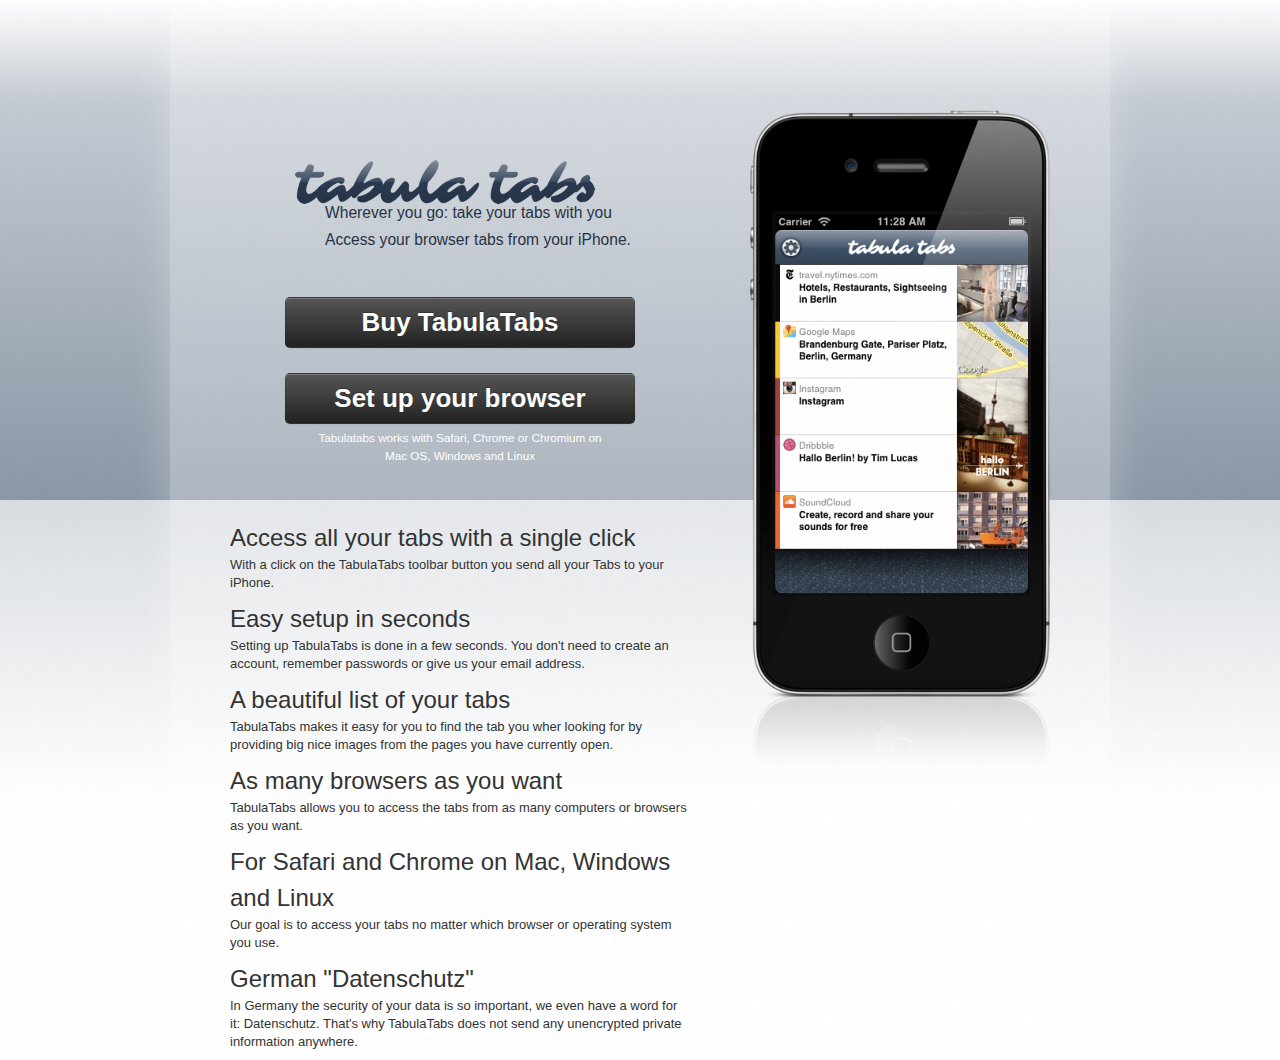
==== index.html @ 73206a88 "made the points more visible" ====
<!DOCTYPE html>
<html>
<head>
	<title>TabulaTabs</title>
	<meta charset="UTF-8">
	<link href="img/favicon.png" rel="shortcut icon">
  <link href="bootstrap/css/bootstrap.css" rel="stylesheet">
  <link href="css/main.css" rel="stylesheet">
  <script type="text/javascript" src="js/jquery-1.7.1.min.js"></script>
  <script type="text/javascript" src="js/main.js"></script>
</head>
<body>
<div class="container">
<div class="row">
  <div class="span7">
    <div class="head">
      <section class="title">
        <h1>TabulaTabs</h1>
        <p>Wherever you go: take your tabs with you</p>
        <p>Access your browser tabs from your iPhone.</p>
      </section>
      <ul class="unstyled download">
        <li><a href="#" class="btn btn-large appstore btn-inverse">Buy TabulaTabs</a></li>
        <li><a href="#" class="btn btn-large browser-extension disabled">Set up your browser</a></li>
        <li class="compatibility"><span>Tabulatabs works with Safari, Chrome or Chromium on Mac OS, Windows and Linux</span></li>
      </ul>
    </div>
    <div class="points">
      <h2>Access all your tabs with a single click</h2>
      <p>
        With a click on the TabulaTabs toolbar button you send all your Tabs to your iPhone.
      </p>
      <h2>Easy setup in seconds</h2>
      <p>
        Setting up TabulaTabs is done in a few seconds. You don't need to create an account, remember passwords or give us your email address.
      </p>
      <h2>A beautiful list of your tabs</h2>
      <p>
        TabulaTabs makes it easy for you to find the tab you wher looking for by providing big nice images from the pages you have currently open.
      </p>
      <h2>As many browsers as you want</h2>
      <p>
        TabulaTabs allows you to access the tabs from as many computers or browsers as you want.
      </p>
      <h2>For Safari and Chrome on Mac, Windows and Linux</h2>
      <p>
        Our goal is to access your tabs no matter which browser or operating system you use.
      </p>
      <h2>German "Datenschutz"</h2>
      <p>
        In Germany the security of your data is so important, we even have a word for it: Datenschutz. That's why TabulaTabs does not send any unencrypted private information anywhere. 
      </p>
    </div>
  </div>
  <img src="img/Screenshot.png" class="screenshot span4">
</div>

</body>
</html>
---- css/main.css ----
body {
	background-color: white;
	background: -webkit-linear-gradient(rgba(61,81,107,0.0) 0, rgba(61,81,107,0.3) 100px, rgba(61,81,107,0.6) 500px, rgba(61,81,107,0.2) 500px, rgba(61,81,107,0.0) 800px), url(../img/noise.png);
	background: -moz-linear-gradient(rgba(61,81,107,0.0) 0, rgba(61,81,107,0.3) 100px, rgba(61,81,107,0.6) 500px, rgba(61,81,107,0.2) 500px, rgba(61,81,107,0.0) 800px), url(../img/noise.png);
	min-height: 100%;
}

h2 {
  font-weight: normal;
}

.container {
  padding-top: 60px;
  background-color: rgba(255, 255, 255, 0.3);
  box-shadow: 0 0 40px rgba(255, 255, 255, 0.3);
}

.container .row {
  margin-left: 0;
}

.head, li.compatibility.important span {
  color: #263346;
}

.title {
  margin-top: 100px;
  margin-left: 105px;
  margin-bottom: 48px;
}

.title p {
  margin-left: 30px;
  font-size: 1.2em;
}

.title h1 {
  margin: 0;
	text-indent: -100000px;
	width: 300px;
	height: 44px;
	-webkit-mask-image: url(../img/typogramm.png);
	-moz-mask-image: url(../img/typogramm.png);
	mask-image: url(../img/typogramm.png);
	background: white;
	background-image: -moz-linear-gradient(#868c99 0, #3b4a62 50%, #2a3a51 50%, #263346 100%);
	background-image: -webkit-linear-gradient(#868c99 0, #3b4a62 50%, #2a3a51 50%, #263346 100%);
}

ul.download li {
  text-align: center;
}

ul.download .btn {
  font-weight: bold;
  width: 320px;
  font-size: 2.0em;
}

ul.download .btn:hover {
  box-shadow: 0px 0px 10px orange;
}

ul.download .btn.disabled:hover {
  box-shadow: none;
}

li.compatibility span {
  font-size: 0.9em;
  width: 290px;
  display: block;
  margin-left: auto;
  margin-right: auto;
  margin-top: 5px;
  color: white;
}

.appstore {
  margin-bottom: 25px;
}

img.screenshot {
	margin-top: 50px;
}

div.head {
  height: 360px;
}

div.points {
  margin: 0 40px;
}
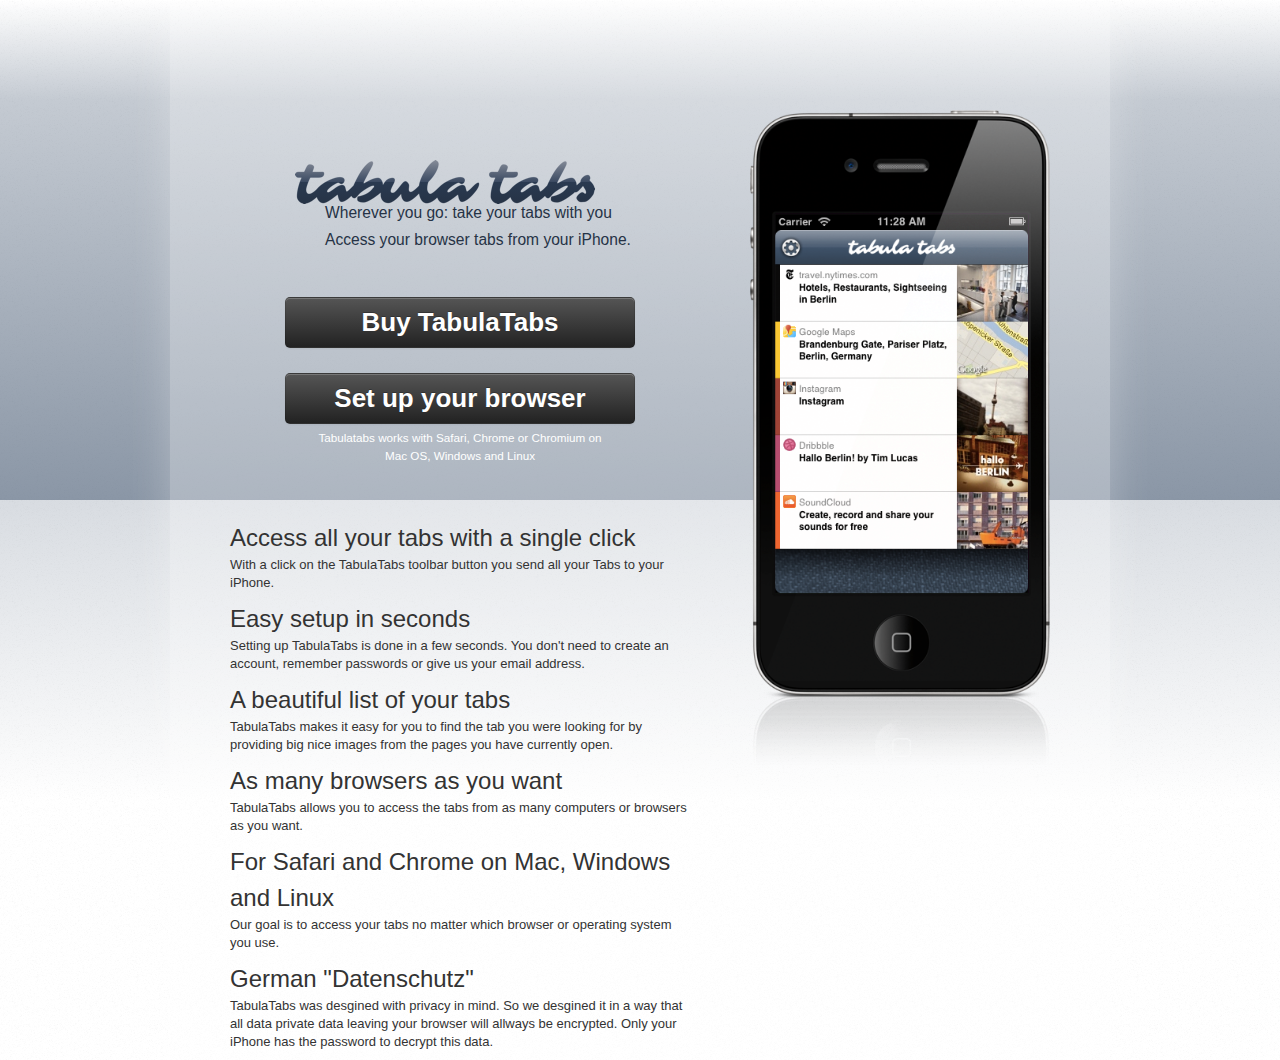
==== commit 8de5b689: "little bit better text" ====
--- a/index.html
+++ b/index.html
@@ -36,7 +36,7 @@
       </p>
       <h2>A beautiful list of your tabs</h2>
       <p>
-        TabulaTabs makes it easy for you to find the tab you wher looking for by providing big nice images from the pages you have currently open.
+        TabulaTabs makes it easy for you to find the tab you were looking for by providing big nice images from the pages you have currently open.
       </p>
       <h2>As many browsers as you want</h2>
       <p>
@@ -48,7 +48,7 @@
       </p>
       <h2>German "Datenschutz"</h2>
       <p>
-        In Germany the security of your data is so important, we even have a word for it: Datenschutz. That's why TabulaTabs does not send any unencrypted private information anywhere. 
+        TabulaTabs was desgined with privacy in mind. So we desgined it in a way that all data private data leaving your browser will allways be encrypted. Only your iPhone has the password to decrypt this data.
       </p>
     </div>
   </div>
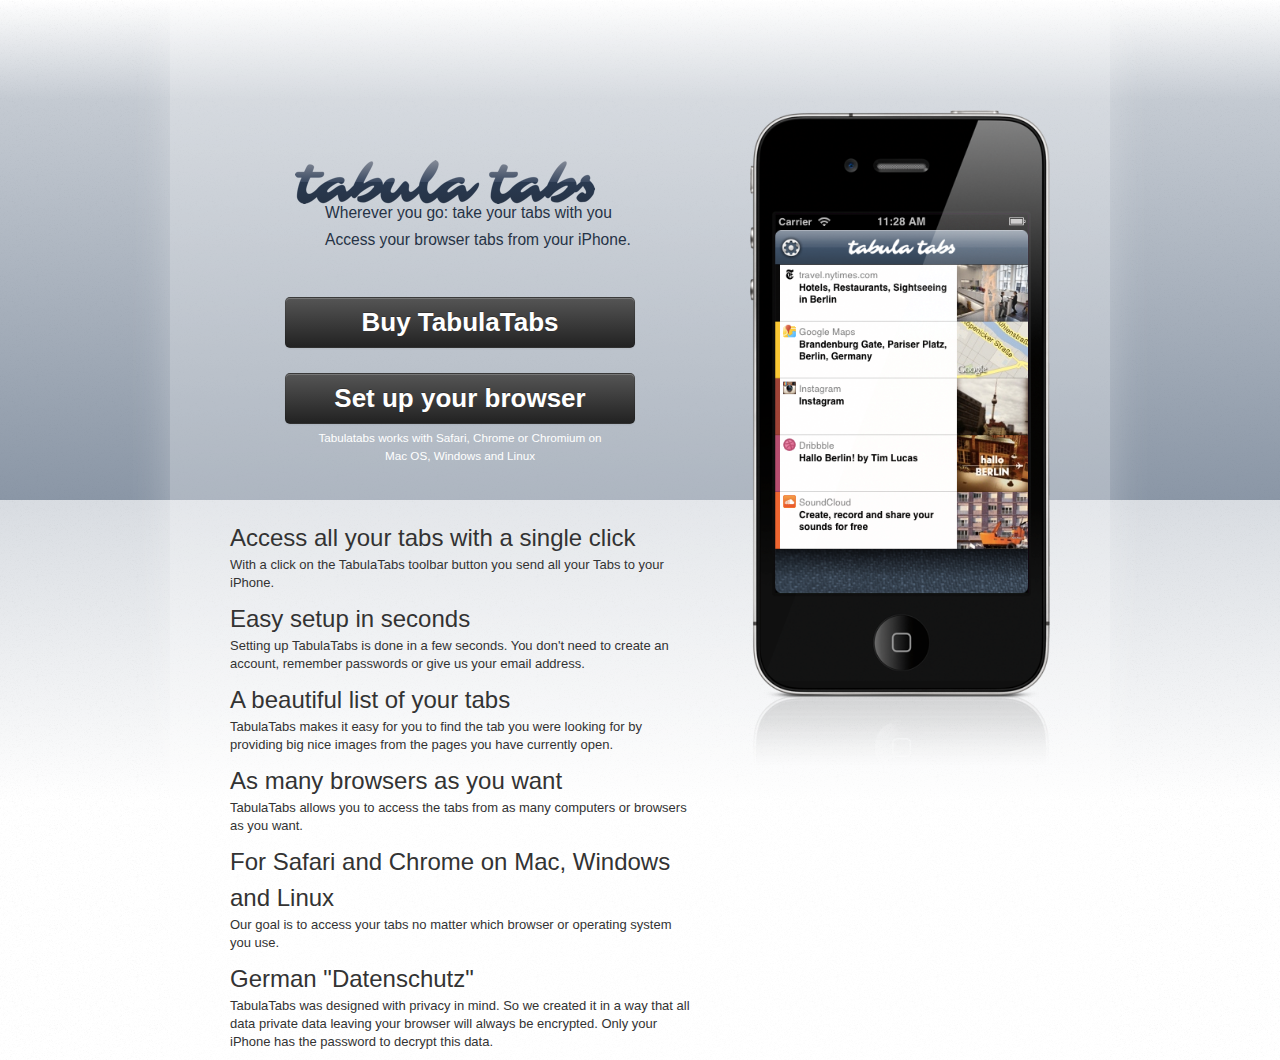
==== commit 60a8cd9f: "fixed some typos" ====
--- a/index.html
+++ b/index.html
@@ -20,7 +20,7 @@
         <p>Access your browser tabs from your iPhone.</p>
       </section>
       <ul class="unstyled download">
-        <li><a href="#" class="btn btn-large appstore btn-inverse">Buy TabulaTabs</a></li>
+        <li><a href="http://itunes.apple.com/us/app/tabulatabs/id533078427?ls=1&mt=8" class="btn btn-large appstore btn-inverse">Buy TabulaTabs</a></li>
         <li><a href="#" class="btn btn-large browser-extension disabled">Set up your browser</a></li>
         <li class="compatibility"><span>Tabulatabs works with Safari, Chrome or Chromium on Mac OS, Windows and Linux</span></li>
       </ul>
@@ -48,7 +48,7 @@
       </p>
       <h2>German "Datenschutz"</h2>
       <p>
-        TabulaTabs was desgined with privacy in mind. So we desgined it in a way that all data private data leaving your browser will allways be encrypted. Only your iPhone has the password to decrypt this data.
+        TabulaTabs was designed with privacy in mind. So we created it in a way that all data private data leaving your browser will always be encrypted. Only your iPhone has the password to decrypt this data.
       </p>
     </div>
   </div>
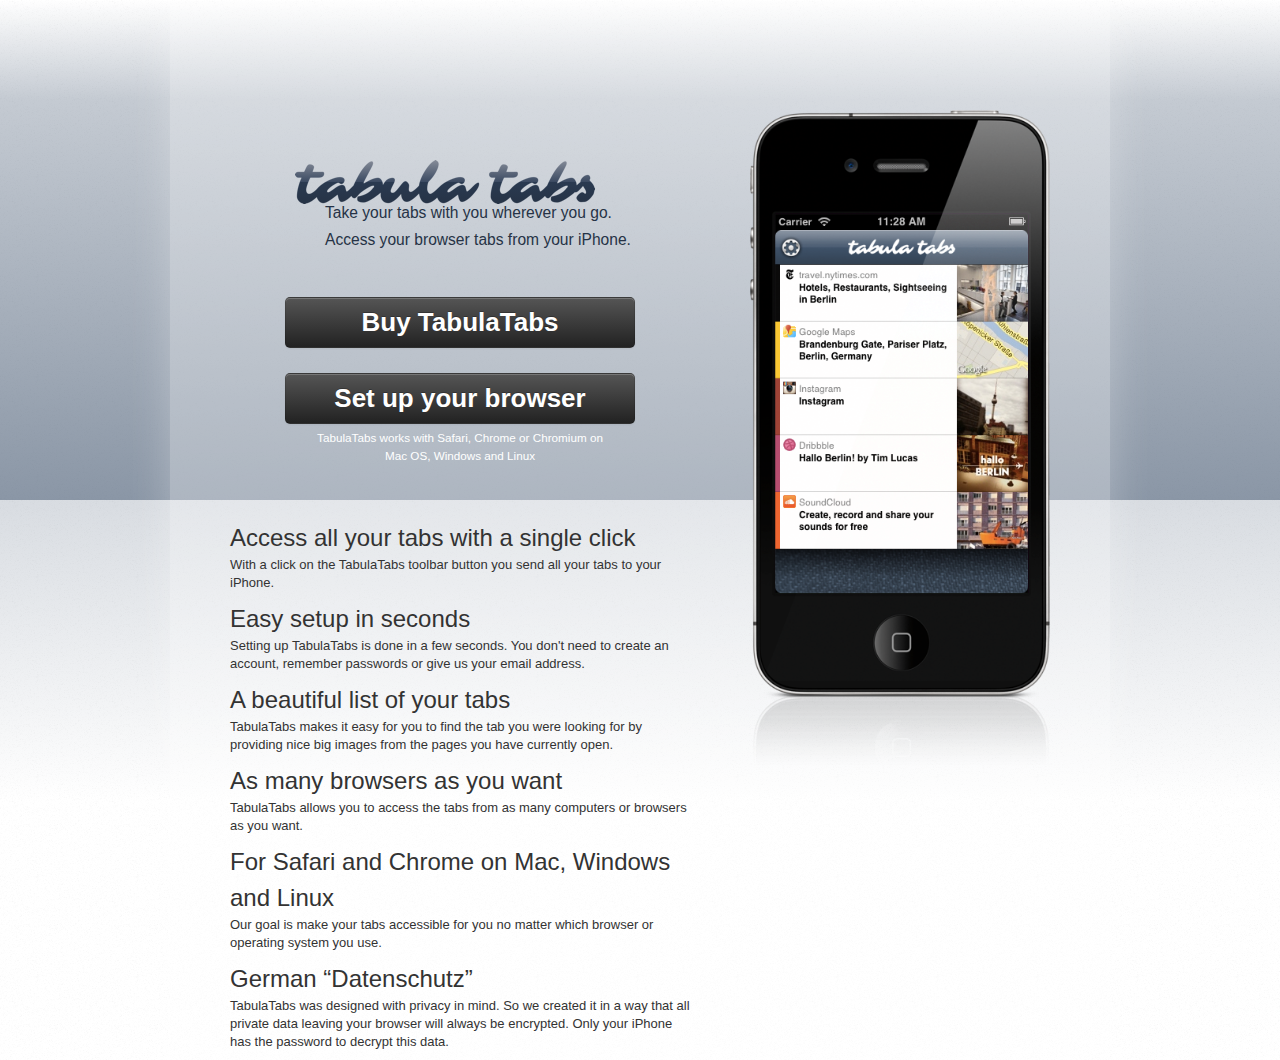
==== commit 27c1e093: "Fixed typos, rephrased sentences" ====
--- a/index.html
+++ b/index.html
@@ -16,19 +16,19 @@
     <div class="head">
       <section class="title">
         <h1>TabulaTabs</h1>
-        <p>Wherever you go: take your tabs with you</p>
+        <p>Take your tabs with you wherever you go.</p>
         <p>Access your browser tabs from your iPhone.</p>
       </section>
       <ul class="unstyled download">
         <li><a href="http://itunes.apple.com/us/app/tabulatabs/id533078427?ls=1&mt=8" class="btn btn-large appstore btn-inverse">Buy TabulaTabs</a></li>
         <li><a href="#" class="btn btn-large browser-extension disabled">Set up your browser</a></li>
-        <li class="compatibility"><span>Tabulatabs works with Safari, Chrome or Chromium on Mac OS, Windows and Linux</span></li>
+        <li class="compatibility"><span>TabulaTabs works with Safari, Chrome or Chromium on Mac OS, Windows and Linux</span></li>
       </ul>
     </div>
     <div class="points">
       <h2>Access all your tabs with a single click</h2>
       <p>
-        With a click on the TabulaTabs toolbar button you send all your Tabs to your iPhone.
+        With a click on the TabulaTabs toolbar button you send all your tabs to your iPhone.
       </p>
       <h2>Easy setup in seconds</h2>
       <p>
@@ -36,7 +36,7 @@
       </p>
       <h2>A beautiful list of your tabs</h2>
       <p>
-        TabulaTabs makes it easy for you to find the tab you were looking for by providing big nice images from the pages you have currently open.
+        TabulaTabs makes it easy for you to find the tab you were looking for by providing nice big images from the pages you have currently open.
       </p>
       <h2>As many browsers as you want</h2>
       <p>
@@ -44,11 +44,11 @@
       </p>
       <h2>For Safari and Chrome on Mac, Windows and Linux</h2>
       <p>
-        Our goal is to access your tabs no matter which browser or operating system you use.
+        Our goal is make your tabs accessible for you no matter which browser or operating system you use.
       </p>
-      <h2>German "Datenschutz"</h2>
+      <h2>German “Datenschutz”</h2>
       <p>
-        TabulaTabs was designed with privacy in mind. So we created it in a way that all data private data leaving your browser will always be encrypted. Only your iPhone has the password to decrypt this data.
+        TabulaTabs was designed with privacy in mind. So we created it in a way that all private data leaving your browser will always be encrypted. Only your iPhone has the password to decrypt this data.
       </p>
     </div>
   </div>
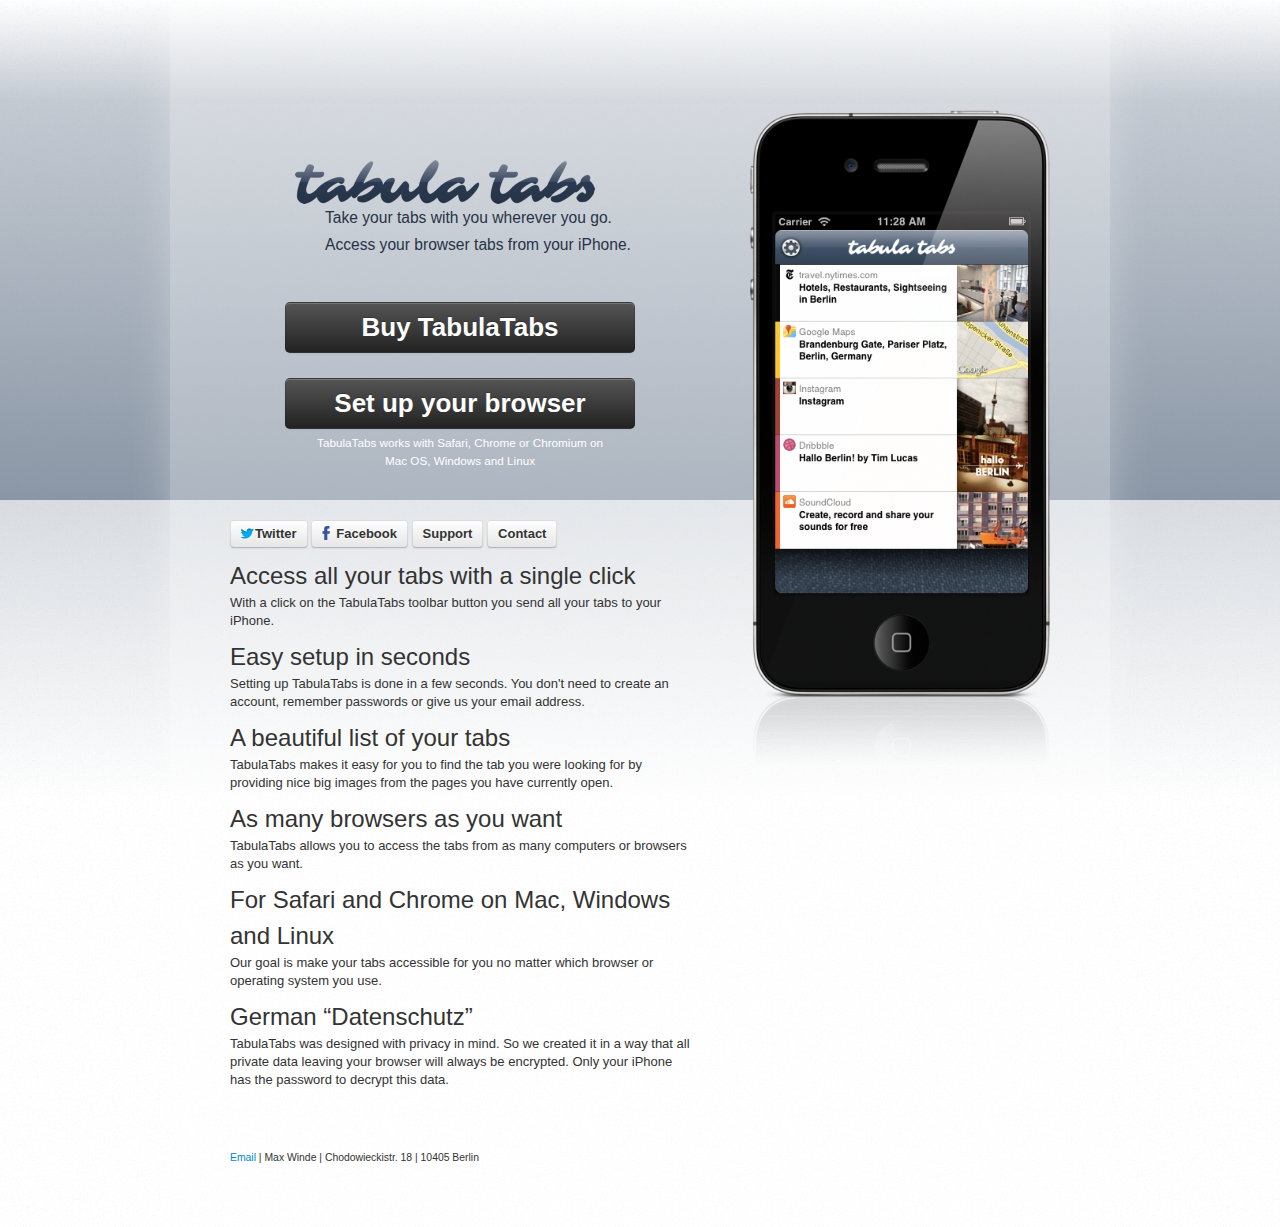
==== commit 5b6cff78: "social media buttons" ====
--- a/index.html
+++ b/index.html
@@ -25,6 +25,9 @@
         <li class="compatibility"><span>TabulaTabs works with Safari, Chrome or Chromium on Mac OS, Windows and Linux</span></li>
       </ul>
     </div>
+    <div class="socialmedia">
+      <a href="https://twitter.com/tabulatabs" class="btn"><i class="icon-twitter"></i>Twitter</a> <a href="https://www.facebook.com/tabulatabs" class="btn btn-facebook"><i class="icon-facebook"></i>Facebook</a> <a href="http://tabulatabs.uservoice.com/" class="btn btn-support">Support</a> <a href="#contact" class="btn">Contact</a>
+    </div>
     <div class="points">
       <h2>Access all your tabs with a single click</h2>
       <p>
@@ -51,6 +54,9 @@
         TabulaTabs was designed with privacy in mind. So we created it in a way that all private data leaving your browser will always be encrypted. Only your iPhone has the password to decrypt this data.
       </p>
     </div>
+    <div id="contact">
+      <a href="mailto:max@343max.de">Email</a> | Max Winde | Chodowieckistr. 18 | 10405 Berlin
+    </div>
   </div>
   <img src="img/Screenshot.png" class="screenshot span4">
 </div>
--- a/css/main.css
+++ b/css/main.css
@@ -32,6 +32,7 @@
 .title p {
   margin-left: 30px;
   font-size: 1.2em;
+  margin-top: 5px;
 }
 
 .title h1 {
@@ -89,4 +90,27 @@
 
 div.points {
   margin: 0 40px;
-}+}
+
+div.socialmedia {
+  margin: 0 40px 10px 40px;
+}
+
+div.socialmedia a {
+  font-weight: bold;
+}
+
+.icon-twitter {
+  background-image: url(../img/Twitter.png);
+  background-position: -2px 0;
+}
+
+.icon-facebook {
+  background-image: url(../img/Facebook.png);
+  background-position: 0 0;
+}
+
+div#contact {
+  margin: 60px 40px 60px 40px;
+  font-size: 0.8em;
+}
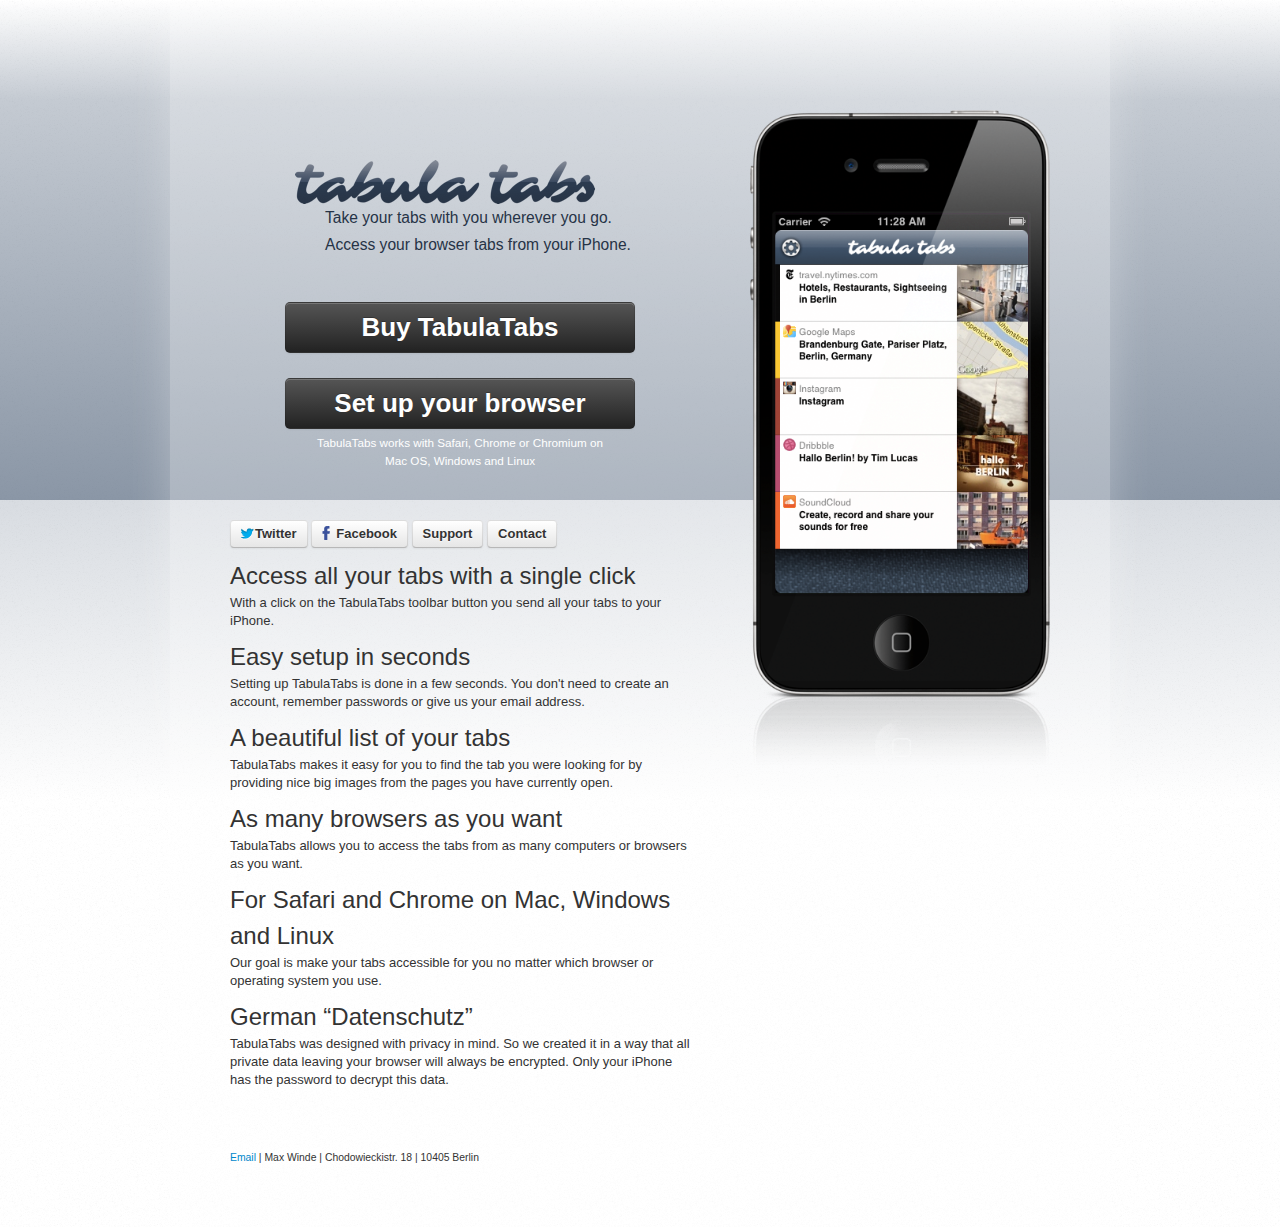
==== commit 5929a95a: "added google analytics" ====
--- a/index.html
+++ b/index.html
@@ -8,7 +8,21 @@
   <link href="css/main.css" rel="stylesheet">
   <script type="text/javascript" src="js/jquery-1.7.1.min.js"></script>
   <script type="text/javascript" src="js/main.js"></script>
-</head>
+<script type="text/javascript">
+
+  var _gaq = _gaq || [];
+  _gaq.push(['_setAccount', 'UA-31300808-1']);
+  _gaq.push(['_setDomainName', 'tabulatabs.com']);
+  _gaq.push(['_trackPageview']);
+
+  (function() {
+    var ga = document.createElement('script'); ga.type = 'text/javascript'; ga.async = true;
+    ga.src = ('https:' == document.location.protocol ? 'https://ssl' : 'http://www') + '.google-analytics.com/ga.js';
+    var s = document.getElementsByTagName('script')[0]; s.parentNode.insertBefore(ga, s);
+  })();
+
+</script>
+  </head>
 <body>
 <div class="container">
 <div class="row">
--- a/css/main.css
+++ b/css/main.css
@@ -40,12 +40,7 @@
 	text-indent: -100000px;
 	width: 300px;
 	height: 44px;
-	-webkit-mask-image: url(../img/typogramm.png);
-	-moz-mask-image: url(../img/typogramm.png);
-	mask-image: url(../img/typogramm.png);
-	background: white;
-	background-image: -moz-linear-gradient(#868c99 0, #3b4a62 50%, #2a3a51 50%, #263346 100%);
-	background-image: -webkit-linear-gradient(#868c99 0, #3b4a62 50%, #2a3a51 50%, #263346 100%);
+	background-image: url(../img/typogramm-gradient.png);
 }
 
 ul.download li {
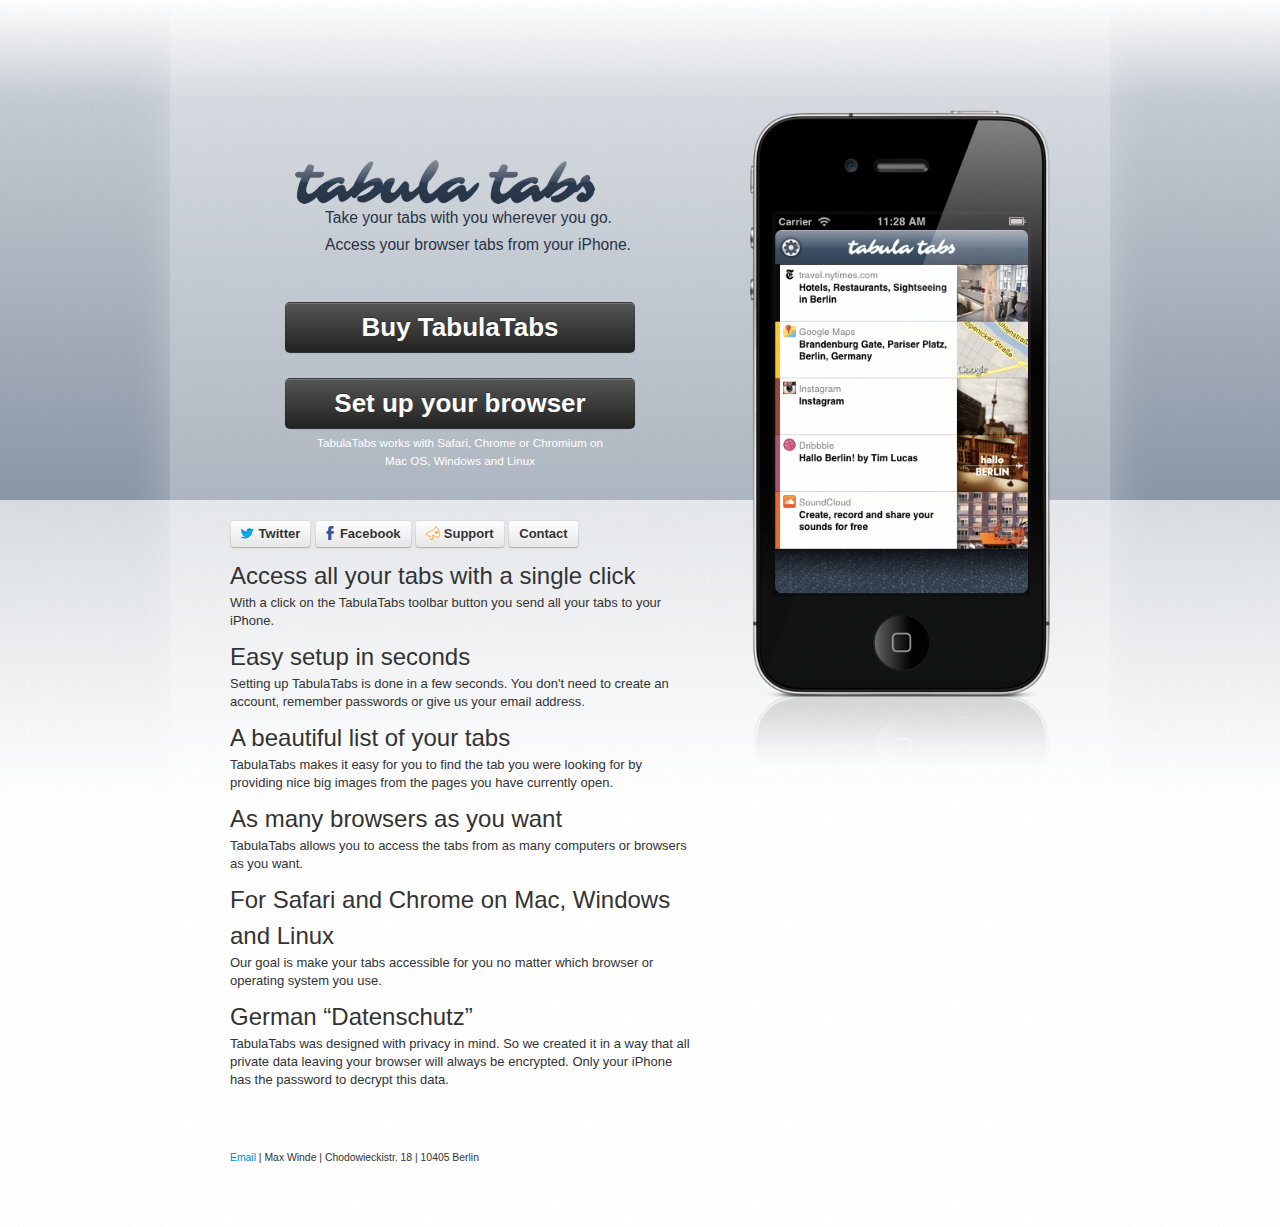
==== commit d1257460: "uservoice icon" ====
--- a/index.html
+++ b/index.html
@@ -40,7 +40,7 @@
       </ul>
     </div>
     <div class="socialmedia">
-      <a href="https://twitter.com/tabulatabs" class="btn"><i class="icon-twitter"></i>Twitter</a> <a href="https://www.facebook.com/tabulatabs" class="btn btn-facebook"><i class="icon-facebook"></i>Facebook</a> <a href="http://tabulatabs.uservoice.com/" class="btn btn-support">Support</a> <a href="#contact" class="btn">Contact</a>
+      <a href="https://twitter.com/tabulatabs" class="btn"><i class="icon-twitter"></i> Twitter</a> <a href="https://www.facebook.com/tabulatabs" class="btn btn-facebook"><i class="icon-facebook"></i>Facebook</a> <a href="http://tabulatabs.uservoice.com/" class="btn btn-support"><i class="icon-uservoice"></i> Support</a> <a href="#contact" class="btn">Contact</a>
     </div>
     <div class="points">
       <h2>Access all your tabs with a single click</h2>
--- a/css/main.css
+++ b/css/main.css
@@ -105,6 +105,11 @@
   background-position: 0 0;
 }
 
+.icon-uservoice {
+  background-image: url(../img/Uservoice.png);
+  background-position: 0 0;
+}
+
 div#contact {
   margin: 60px 40px 60px 40px;
   font-size: 0.8em;
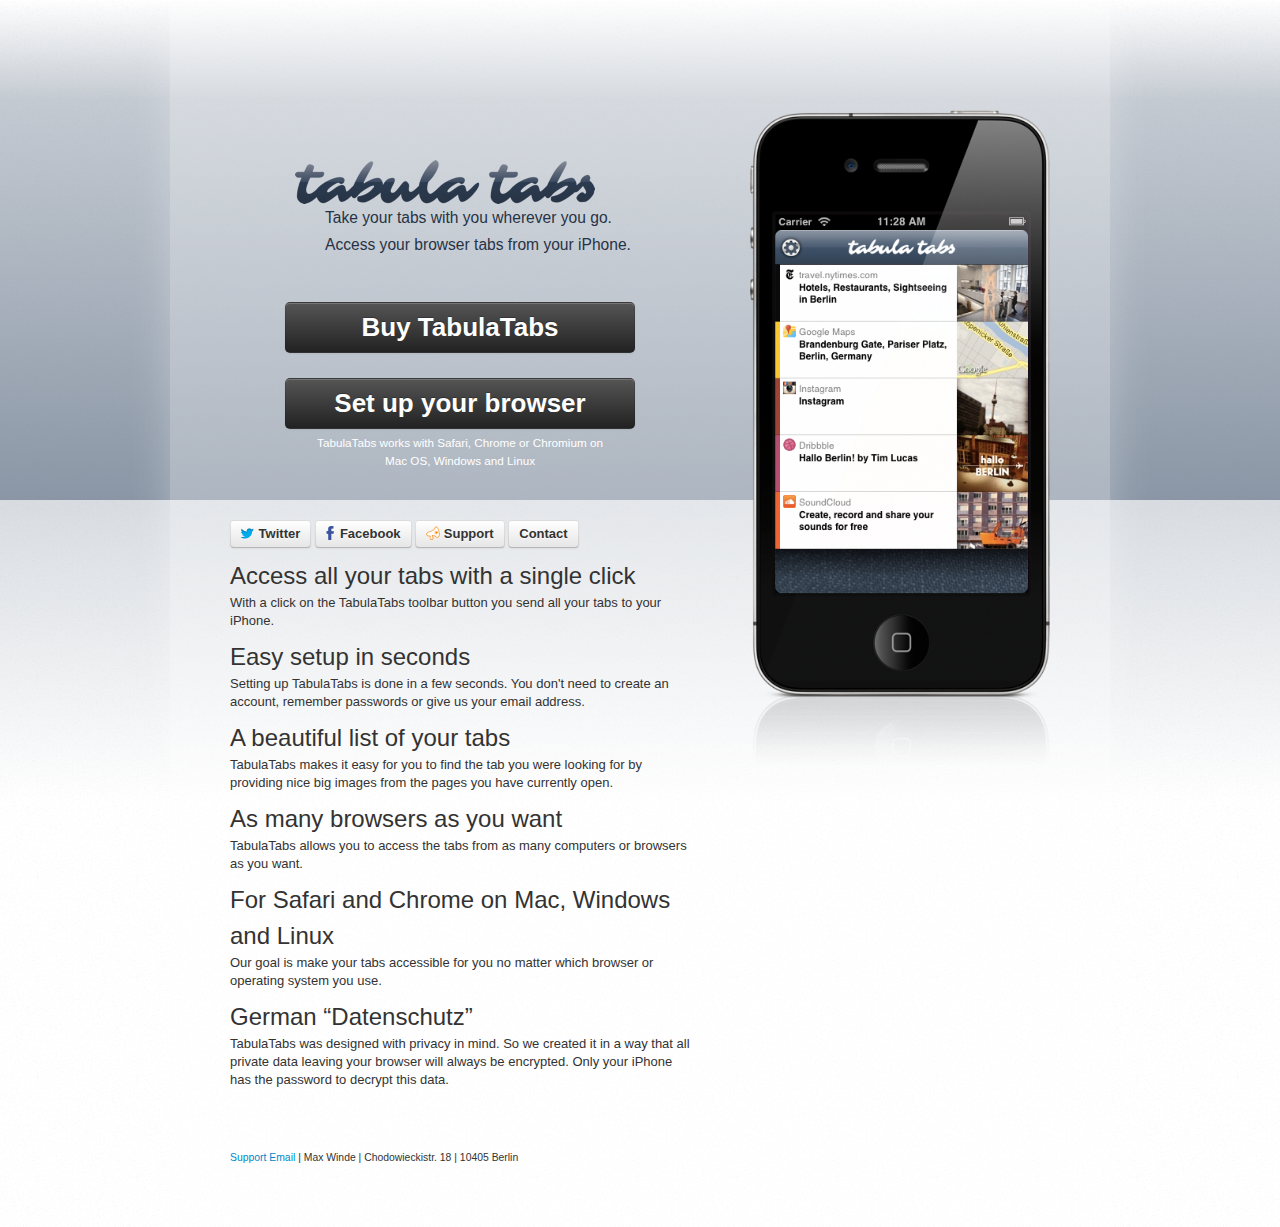
==== commit a40fe222: "new support email address" ====
--- a/index.html
+++ b/index.html
@@ -69,7 +69,7 @@
       </p>
     </div>
     <div id="contact">
-      <a href="mailto:max@343max.de">Email</a> | Max Winde | Chodowieckistr. 18 | 10405 Berlin
+      <a href="mailto:support@343max.de">Support Email</a> | Max Winde | Chodowieckistr. 18 | 10405 Berlin
     </div>
   </div>
   <img src="img/Screenshot.png" class="screenshot span4">
